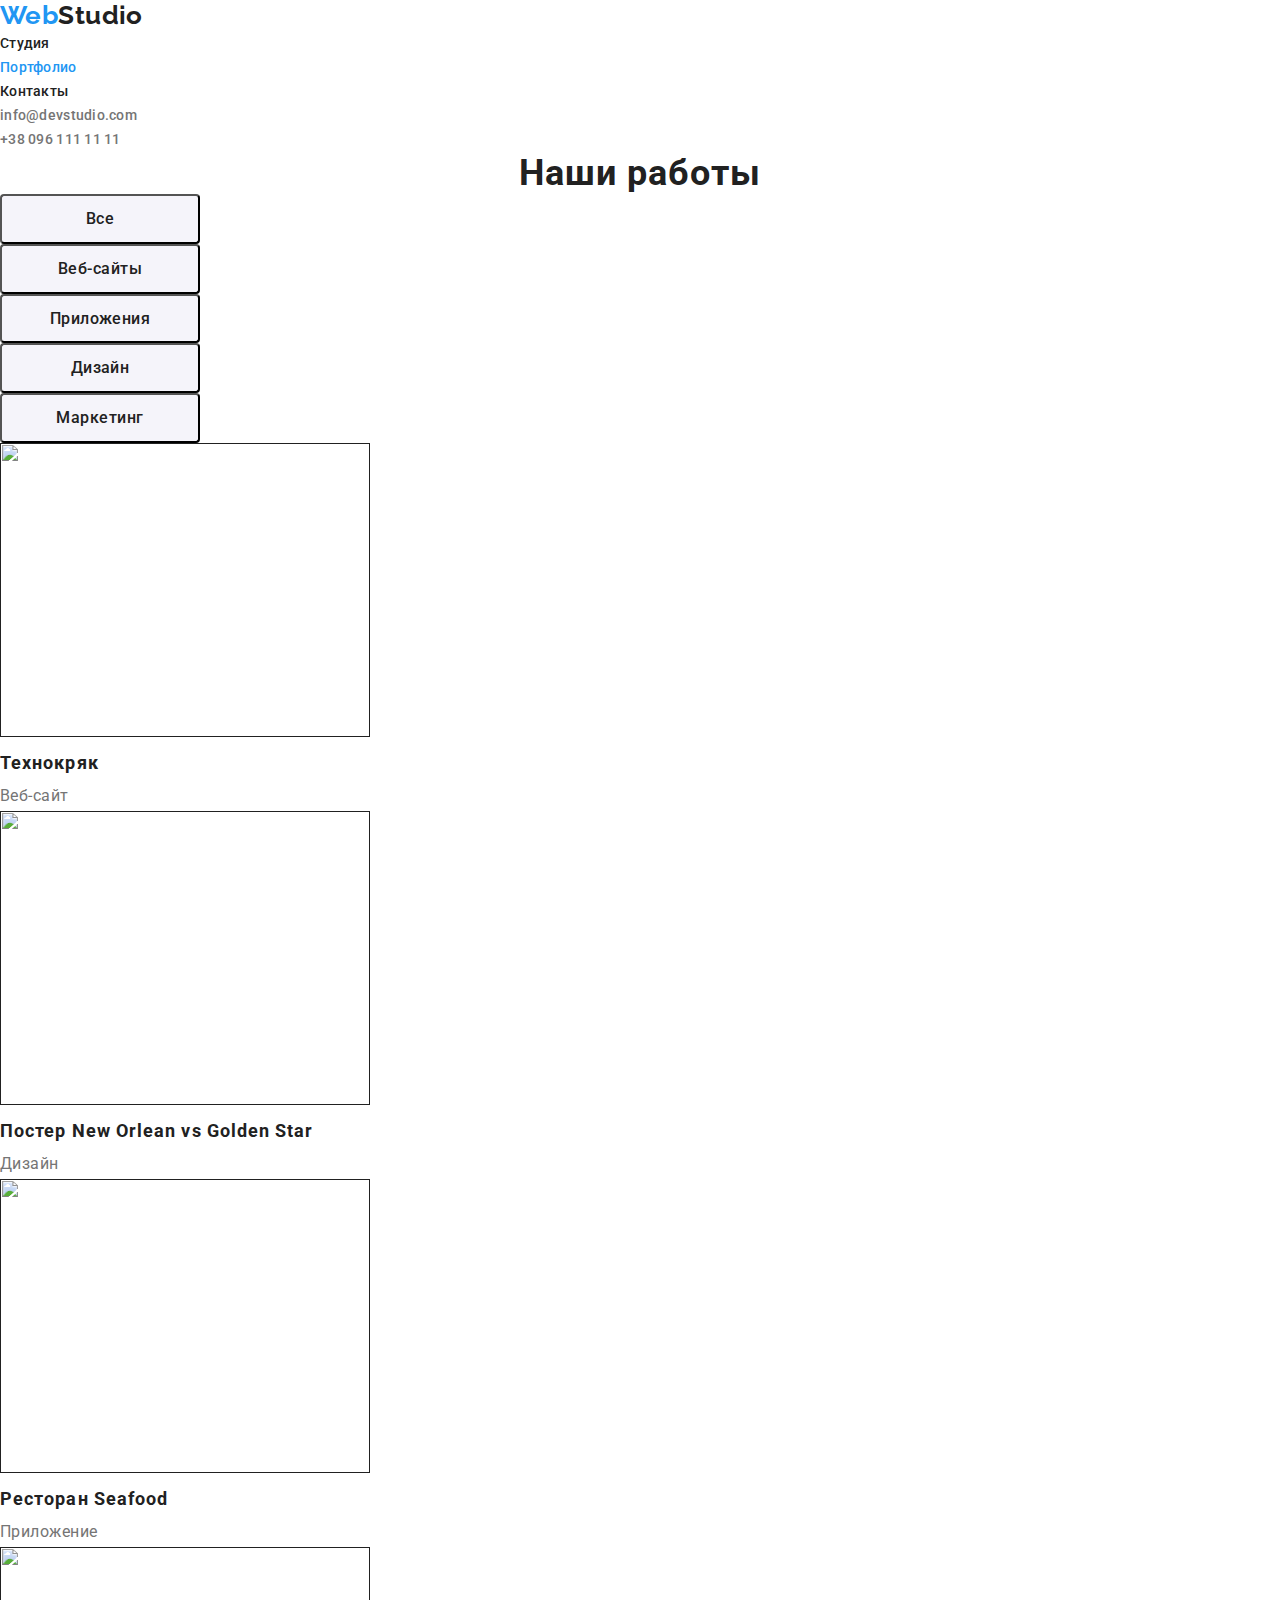
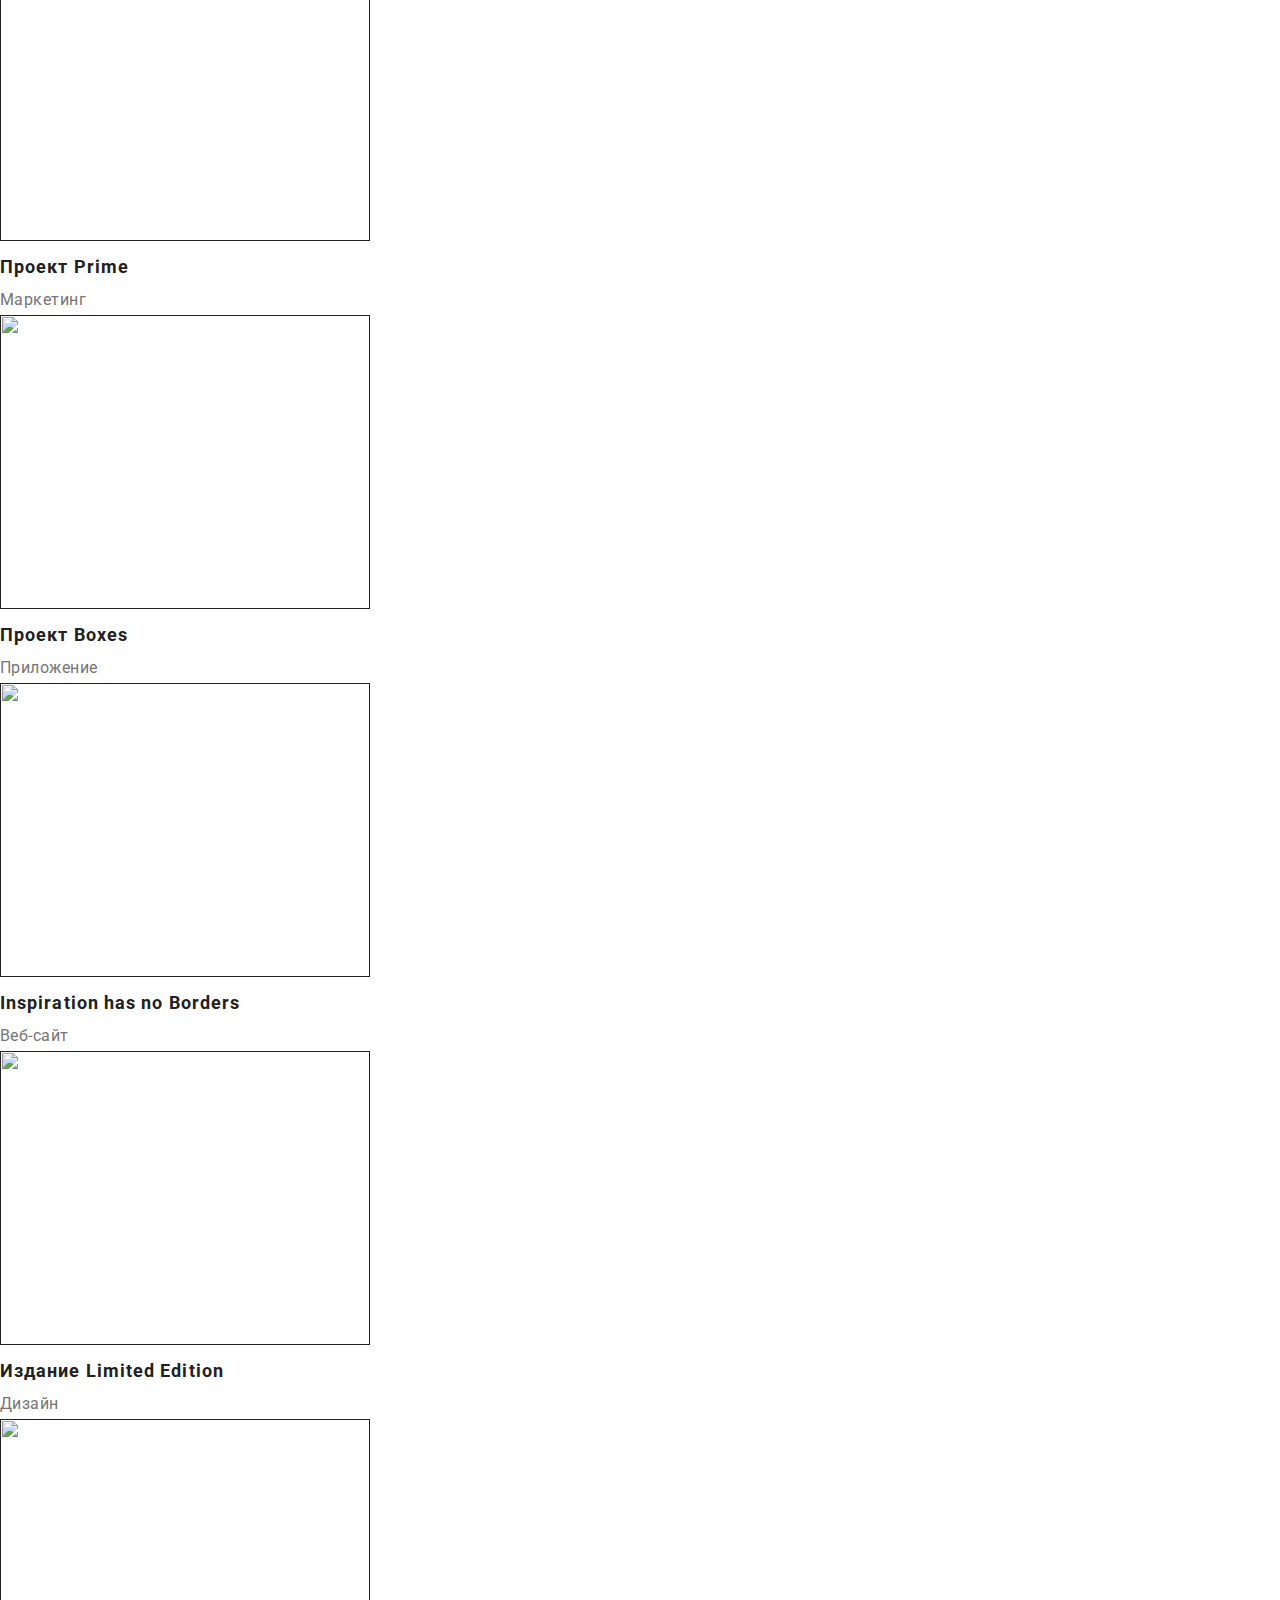
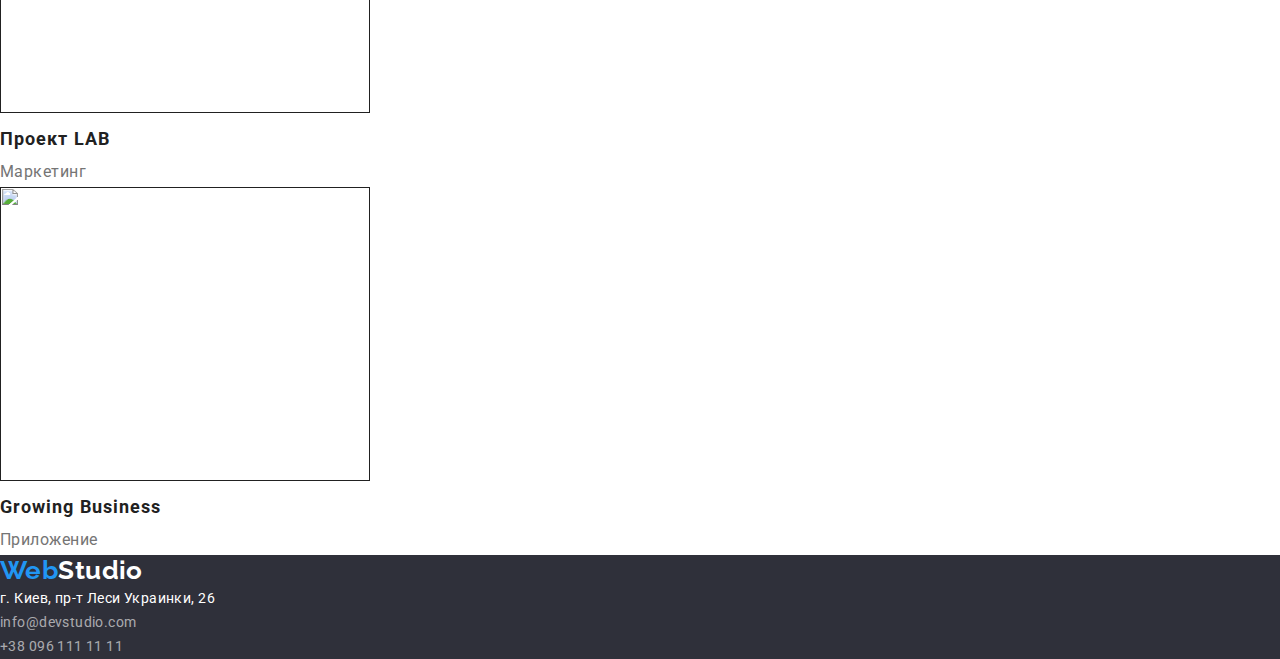
==== portfolio.html @ 026763fd "Work in prog" ====
<!DOCTYPE html>
<html lang="ru">
<head>
    <meta charset="UTF-8">
    <meta name="viewport" content="width=device-width, initial-scale=1.0">
    <title>Портфолио</title>
    <link rel="stylesheet" href="https://fonts.googleapis.com/css2?family=Raleway:wght@700&family=Roboto:wght@400;500;700;900&display=swap">
    <link rel="stylesheet" href="https://cdnjs.cloudflare.com/ajax/libs/modern-normalize/1.1.0/modern-normalize.min.css">
    <link rel="stylesheet" href="./css/styles.css">
</head>

<body>
    <!-- Шапка -->
    <header>
        <nav>
            <a href="./index.html" class="logo"><span class="logo-accent">Web</span>Studio</a>
            <ul class="site-nav list">
                <li><a class="link" href="./index.html">Студия</a></li>
                <li><a class="link current" href="">Портфолио</a></li>
                <li><a class="link" href="">Контакты</a></li>
            </ul>
        </nav>
         <ul class="auth-nav list">
             <li><a class="head-contact" href="mailto:info@devstudio.com">info@devstudio.com</a></li>
             <li><a class="head-contact" href="tel:+380961111111">+38 096 111 11 11</a></li>
         </ul>
    </header>

    <!-- Уникальный контент -->
    <main>
        <section class="section">
            <h1 class="section-title">Наши работы</h1>
        <!-- Фильтр для примера работ -->
            <ul class="filter list">
                <li><button class="button portfolio" type="button">Все</button></li>
                <li><button class="button portfolio" type="button">Веб-сайты</button></li>
                <li><button class="button portfolio" type="button">Приложения</button></li>
                <li><button class="button portfolio" type="button">Дизайн</button></li>
                <li><button class="button portfolio" type="button">Маркетинг</button></li>
            </ul>
        <!-- Фактические примеры работ -->
            <ul class="cards list">
                <li>
                    <a class="card-link" href=""><img src="./images/imgportfolio-1.jpg" alt="" width="370" height="294"/>
                    <h2 class="card-title">Технокряк</h2>
                    <p>Веб-сайт</p>
                    </a>
                </li>
                <li>
                    <a class="card-link" href=""><img src="./images/imgportfolio-2.jpg" alt="" width="370" height="294"/>
                    <h2 class="card-title">Постер New Orlean vs Golden Star</h2>
                    <p>Дизайн</p>
                    </a>
                </li>
                <li>
                    <a class="card-link" href=""><img src="./images/imgportfolio-3.jpg" alt="" width="370" height="294"/>
                    <h2 class="card-title">Ресторан Seafood</h2>
                    <p>Приложение</p>
                    </a>
                </li>
                <li>
                    <a class="card-link" href=""><img src="./images/imgportfolio-4.jpg" alt="" width="370" height="294"/>
                    <h2 class="card-title">Проект Prime</h2>
                    <p>Маркетинг</p>
                    </a>
                </li>
                <li>
                    <a class="card-link" href=""><img src="./images/imgportfolio-5.jpg" alt="" width="370" height="294"/>
                    <h2 class="card-title">Проект Boxes</h2>
                    <p>Приложение</p>
                    </a>
                </li>
                <li>
                    <a class="card-link" href=""><img src="./images/imgportfolio-6.jpg" alt="" width="370" height="294"/>
                    <h2 class="card-title">Inspiration has no Borders</h2>
                    <p>Веб-сайт</p>
                    </a>
                </li>
                <li>
                    <a class="card-link" href=""><img src="./images/imgportfolio-7.jpg" alt="" width="370" height="294"/>
                    <h2 class="card-title">Издание Limited Edition</h2>
                    <p>Дизайн</p>
                    </a>
                </li>
                <li>
                    <a class="card-link" href=""><img src="./images/imgportfolio-8.jpg" alt="" width="370" height="294"/>
                    <h2 class="card-title">Проект LAB</h2>
                    <p>Маркетинг</p>
                    </a>
                </li>
                <li>
                    <a class="card-link" href=""><img src="./images/imgportfolio-9.jpg" alt="" width="370" height="294"/>
                    <h2 class="card-title">Growing Business</h2>
                    <p>Приложение</p>
                    </a>
                </li>
            </ul>
        </section>
    </main>

    <!-- Футер -->
    <footer class="footer">
        <a href="./index.html" class="logo"><span class="logo-accent">Web</span>Studio</a>
        <address>
          <ul class="footer-contact list">
            <li><a class="footer-location" href="https://bit.ly/3pXMvUd" target="_blank" rel="noopener noreferrer">г. Киев, пр-т
                Леси Украинки, 26</a></li>
            <li><a class="footer-contact" href="mailto:info@devstudio.com">info@devstudio.com</a></li>
            <li><a class="footer-contact" href="tel:+380961111111">+38 096 111 11 11</a></li>
          </ul>
        </address>
    </footer>
</body>
</html>
---- css/styles.css ----
/* палитра макета
    - фон #FFFFFF
    - дополнительный фон #F5F4FA
    - фон футера #2F303A
    - цвет заголовков #212121
    - оснойвной цвет текста #757575
    - акцент #2196F3
*/

:root {
    --primary-bg-color: #FFFFFF;
    --secondary-bg-color: #F5F4FA;
    --footer-bg-color: #2F303A;
    --pr-text-color: #757575;
    --title-text-color:  #212121;
    --accent-color: #2196F3;
}

body {
    color: var(--pr-text-color);
    background-color: var(--primary-bg-color);

    font-family: 'Roboto', sans-serif;
    font-size: 14px;
    line-height: 1.71;
    letter-spacing: 0.03em;
}

/* Утилиты */
.list {
    list-style: none;
    padding: 0;
    margin: 0;
}

.container {
    width: 1200px;
    padding-left: 15px;
    padding-right: 15px;
    margin-left: auto;
    margin-right: auto;
    outline: 2px solid tomato;
}

h1,
h2,
h3,
h4,
h5,
h6,
p {
    margin-top: 0;
    margin-bottom: 0;
}

/* Лого */
.logo {
    color: var(--title-text-color);
    
    font-family: 'Raleway', sans-serif;
    font-weight: 700;
    font-size: 26px;
    line-height: 1.19;
    text-decoration: none;
}

.logo-accent {
    color: var(--accent-color);
}

/* Навигация */
.site-nav .link {
    color: var(--title-text-color);

    font-weight: 500;
    font-size: 14px;
    line-height: 1.14;
    letter-spacing: 0.02em;
    text-decoration: none;
}

.site-nav .link:hover,
.site-nav .link:focus {
    color: var(--accent-color);
}

.site-nav .link.current {
  color: var(--accent-color);
}

/* Контакты шапка */
.auth-nav .head-contact {
    color:  var(--pr-text-color);
    
    font-weight: 500;
    font-size: 14px;
    line-height: 1.14;
    letter-spacing: 0.02em;
    text-decoration: none;
}

.auth-nav .head-contact:hover,
.auth-nav .head-contact:focus {
    color: var(--accent-color);
}


/* Герой */
.hero { 
    text-align: center;

    background-color: var(--footer-bg-color);
}

.hero-title {
    margin-bottom: 30px;

    color: var(--primary-bg-color);
    
    font-weight: 900;
    font-size: 44px;
    line-height: 1.36;
    letter-spacing: 0.06em;
    text-transform: uppercase;
}

/* Button */
.button {
    display: inline-block;
    border-radius: 4px;
    padding: 10px 32px;
    min-width: 200px;

    color: var(--primary-bg-color);
    background-color: var(--accent-color);

    font-weight: 700;
    font-size: 16px;
    line-height: 1.88;
    letter-spacing: 0.06em; 
    
    cursor: pointer;
}

/* Секции */
.section-title {
    color: var(--title-text-color);
    
    font-weight: 700;
    font-size: 36px;
    line-height: 1.17;
    text-align: center;
    letter-spacing: 0.03em;
}

.section.feauters,
.section.presentation {
    margin-top: 94px;
    margin-bottom: 94px;
}

/* Feauters */
.features-list .title {
    margin-bottom: 10px;   

    color: var(--title-text-color);
    
    font-weight: 700;
    font-size: 14px;
    line-height: 1.14;
    text-transform: uppercase;
    text-decoration: none;
}

/* Team */
.section.team {
    padding-top: 94px;
    padding-bottom: 94px;
    
    background-color: var(--secondary-bg-color);
}

.team-list .title,
.team-list .position {
    color: var(--title-text-color);

    font-weight: 500;
    font-size: 16px;
    line-height: 1.19;
}

.team-list .position {
    color: var(--pr-text-color);
}

/* Футер */
.footer,
.footer .logo {
    background-color: var(--footer-bg-color);
    color: var(--primary-bg-color);
}

.footer-location,
.footer-contact {
    color: rgba(255, 255, 255, 0.6);
    font-style: normal;
    font-size: 14px;
    line-height: 1.71;
    letter-spacing: 0.03em;
    text-decoration: none;
}

.footer-location {
    color: var(--primary-bg-color);
}

.footer-location:hover,
.footer-location:focus {
    color: var(--accent-color);
}

.footer-contact:hover,
.footer-contact:focus {
    color: var(--accent-color);
}

/* Портфолио фильтр */
.button.portfolio {
    color: var(--title-text-color);
    background-color: var(--secondary-bg-color);

    font-weight: 500;
    font-size: 16px;
    line-height: 1.62;
    letter-spacing: 0.03em; 
    
    cursor: pointer;
}

.button.portfolio:hover,
.button.portfolio:focus {
    color: var(--primary-bg-color);
    background-color: var(--accent-color);
}

/* Портфолио карточки */
.cards .card-link {
    color: var(--title-text-color);
    
    text-decoration: none;
}

.cards .card-title {
    font-weight: 700;
    font-size: 18px;
    line-height: 2;
    letter-spacing: 0.06em;
}

.cards p {
    color: var(--pr-text-color);
    
    font-size: 16px;
    line-height: 1.88;
    letter-spacing: 0.03em;
}
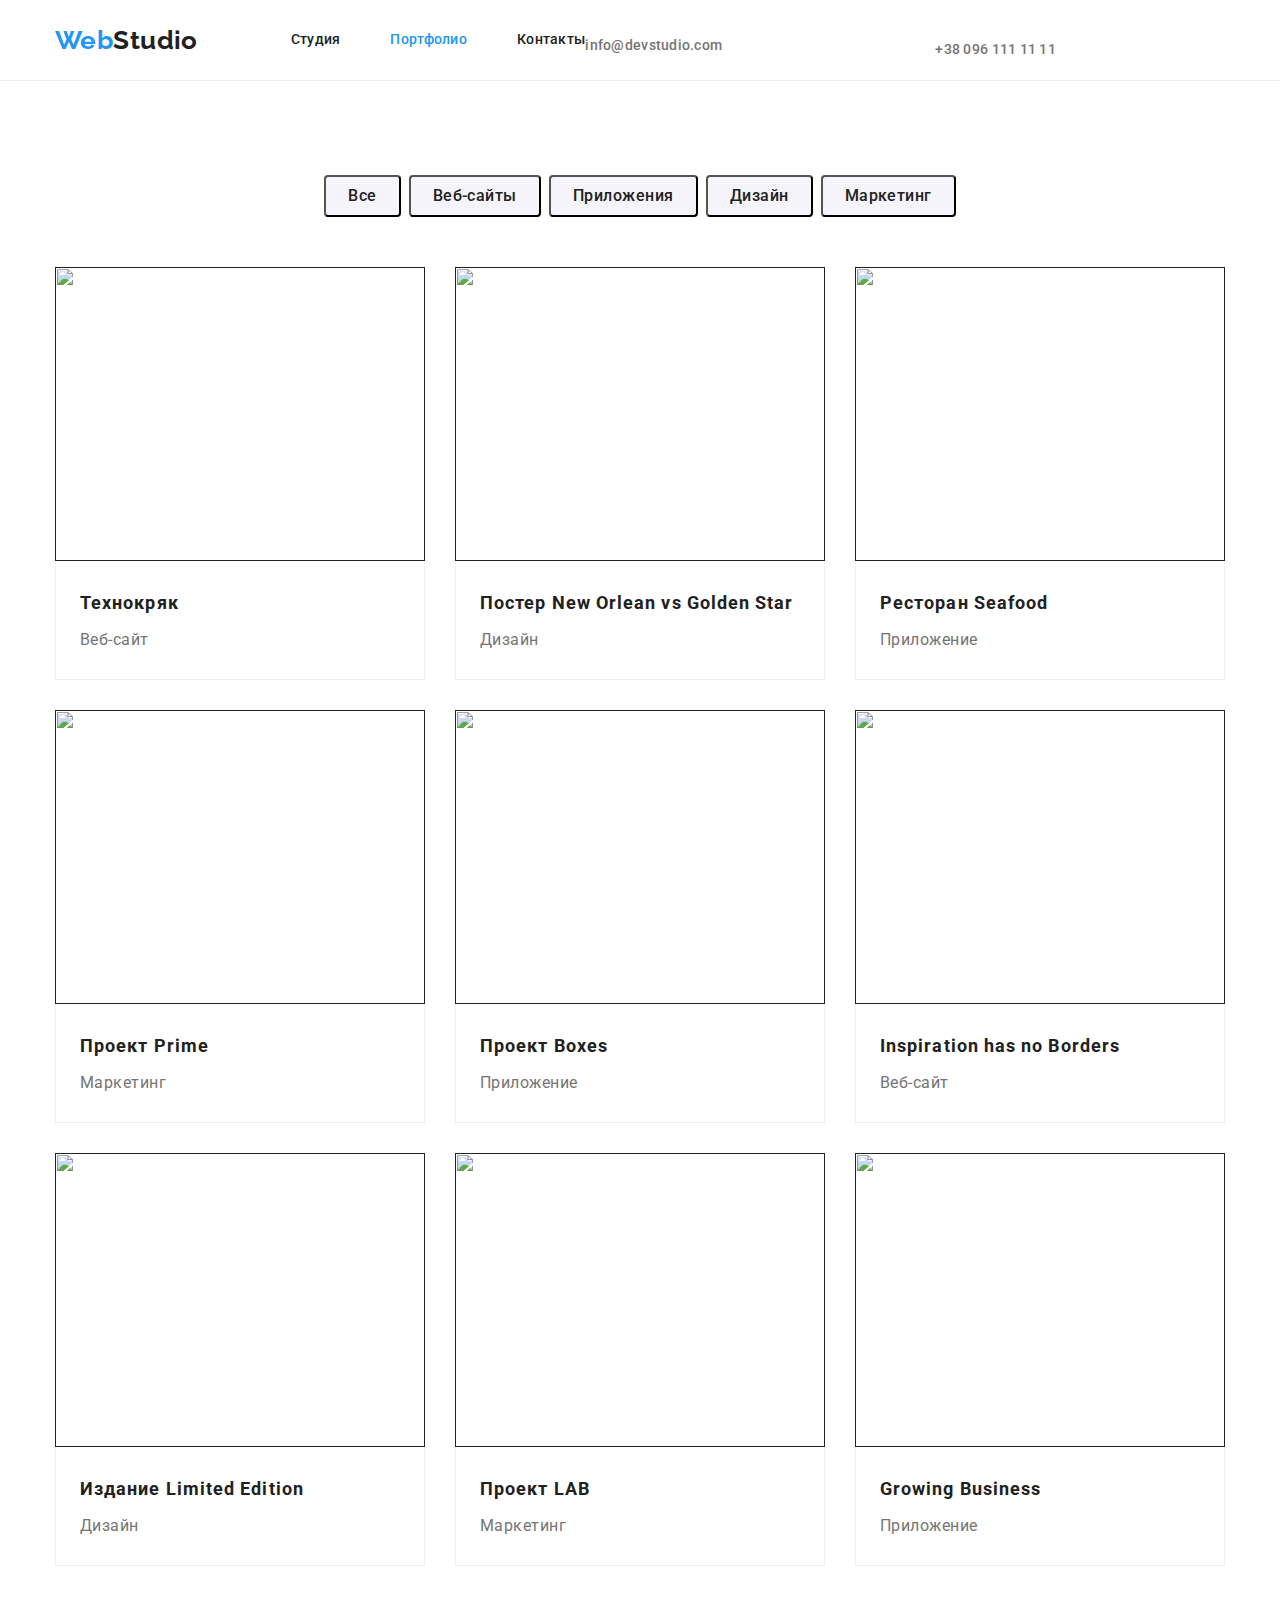
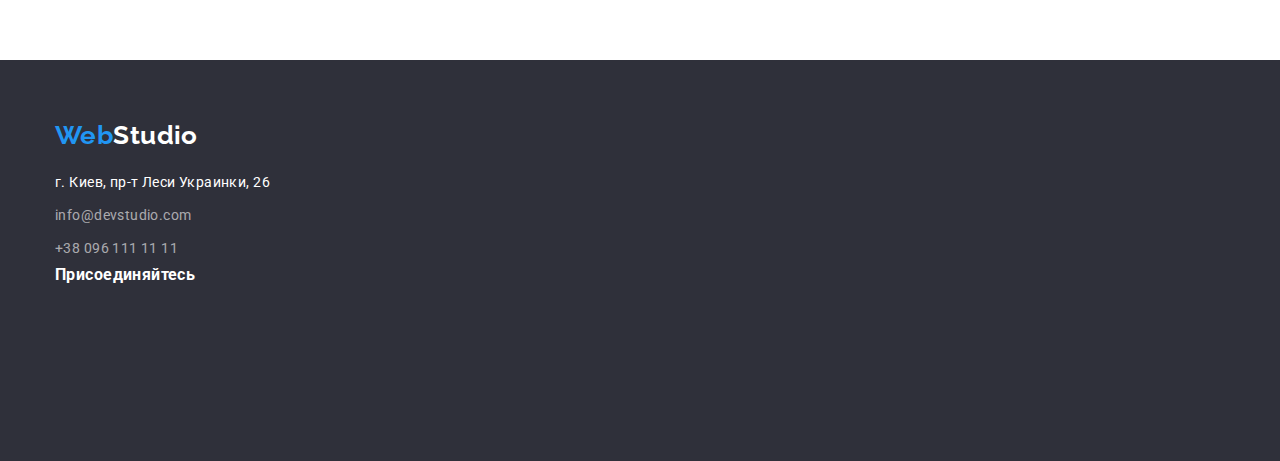
==== commit fcca8090: "Update portfolio.html" ====
--- a/portfolio.html
+++ b/portfolio.html
@@ -1,114 +1,216 @@
 <!DOCTYPE html>
 <html lang="ru">
-<head>
-    <meta charset="UTF-8">
-    <meta name="viewport" content="width=device-width, initial-scale=1.0">
+  <head>
+    <meta charset="UTF-8" />
+    <meta name="viewport" content="width=device-width, initial-scale=1.0" />
     <title>Портфолио</title>
-    <link rel="stylesheet" href="https://fonts.googleapis.com/css2?family=Raleway:wght@700&family=Roboto:wght@400;500;700;900&display=swap">
-    <link rel="stylesheet" href="https://cdnjs.cloudflare.com/ajax/libs/modern-normalize/1.1.0/modern-normalize.min.css">
-    <link rel="stylesheet" href="./css/styles.css">
-</head>
-
-<body>
+    <link rel="preconnect" href="https://fonts.googleapis.com" />
+    <link rel="preconnect" href="https://fonts.gstatic.com" crossorigin />
+    <link
+      rel="stylesheet"
+      href="https://fonts.googleapis.com/css2?family=Raleway:wght@700&family=Roboto:wght@400;500;700;900&display=swap"
+    />
+    <link
+      rel="stylesheet"
+      href="https://cdnjs.cloudflare.com/ajax/libs/modern-normalize/1.1.0/modern-normalize.min.css"
+    />
+    <link rel="stylesheet" href="./css/styles.css" />
+  </head>
+
+  <body>
     <!-- Шапка -->
-    <header>
-        <nav>
-            <a href="./index.html" class="logo"><span class="logo-accent">Web</span>Studio</a>
-            <ul class="site-nav list">
-                <li><a class="link" href="./index.html">Студия</a></li>
-                <li><a class="link current" href="">Портфолио</a></li>
-                <li><a class="link" href="">Контакты</a></li>
-            </ul>
+    <header class="head-border">
+      <div class="container navigation">
+        <nav class="main-nav">
+          <a class="logo" href="./index.html"><span class="logo-accent">Web</span>Studio</a>
+          <ul class="site-nav list">
+            <li class="item"><a class="link" href="./index.html">Студия</a></li>
+            <li class="item"><a class="link current" href="./portfolio.html">Портфолио</a></li>
+            <li class="item"><a class="link" href="">Контакты</a></li>
+          </ul>
         </nav>
-         <ul class="auth-nav list">
-             <li><a class="head-contact" href="mailto:info@devstudio.com">info@devstudio.com</a></li>
-             <li><a class="head-contact" href="tel:+380961111111">+38 096 111 11 11</a></li>
-         </ul>
+        <ul class="cont-nav list">
+          <li class="item">
+            <a class="head-contact" href="mailto:info@devstudio.com">
+              <svg class="mail-icon" with="16px" height="12px">
+                <use href="./images/sprite.svg#envelope"></use>
+              </svg>
+              info@devstudio.com</a
+            >
+          </li>
+          <li class="item">
+            <a class="head-contact" href="tel:+380961111111">
+              <svg class="phone-icon" with="10px" height="16px">
+                <use href="./images/sprite.svg#smartphone"></use>
+              </svg>
+              +38 096 111 11 11
+            </a>
+          </li>
+        </ul>
+      </div>
     </header>
 
     <!-- Уникальный контент -->
     <main>
-        <section class="section">
-            <h1 class="section-title">Наши работы</h1>
-        <!-- Фильтр для примера работ -->
-            <ul class="filter list">
-                <li><button class="button portfolio" type="button">Все</button></li>
-                <li><button class="button portfolio" type="button">Веб-сайты</button></li>
-                <li><button class="button portfolio" type="button">Приложения</button></li>
-                <li><button class="button portfolio" type="button">Дизайн</button></li>
-                <li><button class="button portfolio" type="button">Маркетинг</button></li>
-            </ul>
-        <!-- Фактические примеры работ -->
-            <ul class="cards list">
-                <li>
-                    <a class="card-link" href=""><img src="./images/imgportfolio-1.jpg" alt="" width="370" height="294"/>
-                    <h2 class="card-title">Технокряк</h2>
-                    <p>Веб-сайт</p>
-                    </a>
-                </li>
-                <li>
-                    <a class="card-link" href=""><img src="./images/imgportfolio-2.jpg" alt="" width="370" height="294"/>
-                    <h2 class="card-title">Постер New Orlean vs Golden Star</h2>
-                    <p>Дизайн</p>
-                    </a>
-                </li>
-                <li>
-                    <a class="card-link" href=""><img src="./images/imgportfolio-3.jpg" alt="" width="370" height="294"/>
-                    <h2 class="card-title">Ресторан Seafood</h2>
-                    <p>Приложение</p>
-                    </a>
-                </li>
-                <li>
-                    <a class="card-link" href=""><img src="./images/imgportfolio-4.jpg" alt="" width="370" height="294"/>
-                    <h2 class="card-title">Проект Prime</h2>
-                    <p>Маркетинг</p>
-                    </a>
-                </li>
-                <li>
-                    <a class="card-link" href=""><img src="./images/imgportfolio-5.jpg" alt="" width="370" height="294"/>
-                    <h2 class="card-title">Проект Boxes</h2>
-                    <p>Приложение</p>
-                    </a>
-                </li>
-                <li>
-                    <a class="card-link" href=""><img src="./images/imgportfolio-6.jpg" alt="" width="370" height="294"/>
-                    <h2 class="card-title">Inspiration has no Borders</h2>
-                    <p>Веб-сайт</p>
-                    </a>
-                </li>
-                <li>
-                    <a class="card-link" href=""><img src="./images/imgportfolio-7.jpg" alt="" width="370" height="294"/>
-                    <h2 class="card-title">Издание Limited Edition</h2>
-                    <p>Дизайн</p>
-                    </a>
-                </li>
-                <li>
-                    <a class="card-link" href=""><img src="./images/imgportfolio-8.jpg" alt="" width="370" height="294"/>
-                    <h2 class="card-title">Проект LAB</h2>
-                    <p>Маркетинг</p>
-                    </a>
-                </li>
-                <li>
-                    <a class="card-link" href=""><img src="./images/imgportfolio-9.jpg" alt="" width="370" height="294"/>
-                    <h2 class="card-title">Growing Business</h2>
-                    <p>Приложение</p>
-                    </a>
-                </li>
-            </ul>
-        </section>
+      <section class="section">
+        <div class="container">
+          <h1 class="section-title visually-hidden">Наши работы</h1>
+          <!-- Фильтр для примера работ -->
+          <ul class="filter list">
+            <li class="item"><button class="button portfolio" type="button">Все</button></li>
+            <li class="item"><button class="button portfolio" type="button">Веб-сайты</button></li>
+            <li class="item"><button class="button portfolio" type="button">Приложения</button></li>
+            <li class="item"><button class="button portfolio" type="button">Дизайн</button></li>
+            <li class="item"><button class="button portfolio" type="button">Маркетинг</button></li>
+          </ul>
+          <!-- Фактические примеры работ -->
+          <ul class="cards list">
+            <li class="item">
+              <a class="card-link" href=""
+                ><img src="./images/imgportfolio-1.jpg" alt="" width="370" height="294" />
+                <div class="card-specification">
+                  <h2 class="card-object">Технокряк</h2>
+                  <p class="card-description">Веб-сайт</p>
+                </div>
+              </a>
+            </li>
+            <li class="item">
+              <a class="card-link" href=""
+                ><img src="./images/imgportfolio-2.jpg" alt="" width="370" height="294" />
+                <div class="card-specification">
+                  <h2 class="card-object">Постер New Orlean vs Golden Star</h2>
+                  <p class="card-description">Дизайн</p>
+                </div>
+              </a>
+            </li>
+            <li class="item">
+              <a class="card-link" href=""
+                ><img src="./images/imgportfolio-3.jpg" alt="" width="370" height="294" />
+                <div class="card-specification">
+                  <h2 class="card-object">Ресторан Seafood</h2>
+                  <p class="card-description">Приложение</p>
+                </div>
+              </a>
+            </li>
+            <li class="item">
+              <a class="card-link" href=""
+                ><img src="./images/imgportfolio-4.jpg" alt="" width="370" height="294" />
+                <div class="card-specification">
+                  <h2 class="card-object">Проект Prime</h2>
+                  <p class="card-description">Маркетинг</p>
+                </div>
+              </a>
+            </li>
+            <li class="item">
+              <a class="card-link" href=""
+                ><img src="./images/imgportfolio-5.jpg" alt="" width="370" height="294" />
+                <div class="card-specification">
+                  <h2 class="card-object">Проект Boxes</h2>
+                  <p class="card-description">Приложение</p>
+                </div>
+              </a>
+            </li>
+            <li class="item">
+              <a class="card-link" href=""
+                ><img src="./images/imgportfolio-6.jpg" alt="" width="370" height="294" />
+                <div class="card-specification">
+                  <h2 class="card-object">Inspiration has no Borders</h2>
+                  <p class="card-description">Веб-сайт</p>
+                </div>
+              </a>
+            </li>
+            <li class="item">
+              <a class="card-link" href=""
+                ><img src="./images/imgportfolio-7.jpg" alt="" width="370" height="294" />
+                <div class="card-specification">
+                  <h2 class="card-object">Издание Limited Edition</h2>
+                  <p class="card-description">Дизайн</p>
+                </div>
+              </a>
+            </li>
+            <li class="item">
+              <a class="card-link" href=""
+                ><img src="./images/imgportfolio-8.jpg" alt="" width="370" height="294" />
+                <div class="card-specification">
+                  <h2 class="card-object">Проект LAB</h2>
+                  <p class="card-description">Маркетинг</p>
+                </div>
+              </a>
+            </li>
+            <li class="item">
+              <a class="card-link" href=""
+                ><img src="./images/imgportfolio-9.jpg" alt="" width="370" height="294" />
+                <div class="card-specification">
+                  <h2 class="card-object">Growing Business</h2>
+                  <p class="card-description">Приложение</p>
+                </div>
+              </a>
+            </li>
+          </ul>
+        </div>
+      </section>
     </main>
 
     <!-- Футер -->
     <footer class="footer">
-        <a href="./index.html" class="logo"><span class="logo-accent">Web</span>Studio</a>
-        <address>
-          <ul class="footer-contact list">
-            <li><a class="footer-location" href="https://bit.ly/3pXMvUd" target="_blank" rel="noopener noreferrer">г. Киев, пр-т
-                Леси Украинки, 26</a></li>
-            <li><a class="footer-contact" href="mailto:info@devstudio.com">info@devstudio.com</a></li>
-            <li><a class="footer-contact" href="tel:+380961111111">+38 096 111 11 11</a></li>
-          </ul>
-        </address>
+      <div class="container">
+        <div class="footer-items">
+          <a class="logo" href="./index.html"><span class="logo-accent">Web</span>Studio</a>
+          <address class="contact-list">
+            <ul class="footer-contact list">
+              <li class="item">
+                <a
+                  class="footer-location"
+                  href="https://bit.ly/3pXMvUd"
+                  target="_blank"
+                  rel="noopener noreferrer"
+                  >г. Киев, пр-т Леси Украинки, 26</a
+                >
+              </li>
+              <li class="item">
+                <a class="footer-contact" href="mailto:info@devstudio.com">info@devstudio.com</a>
+              </li>
+              <li class="item">
+                <a class="footer-contact" href="tel:+380961111111">+38 096 111 11 11</a>
+              </li>
+            </ul>
+          </address>
+        </div>
+
+        <div class="join">
+          <h3 class="join-title">Присоединяйтесь</h3>
+          <ul class="join-list list">
+            <li class="join-item">
+              <a class="join-link" href="">
+                <svg class="join-icon" width="20px" height="20px">
+                  <use href="./images/sprite.svg#instagram"></use>
+                </svg>
+              </a>
+            </li>
+            <li class="join-item">
+              <a class="join-link" href="">
+                <svg class="join-icon" width="20px" height="20px">
+                  <use href="./images/sprite.svg#twitter"></use>
+                </svg>
+              </a>
+            </li>
+            <li class="join-item">
+              <a class="join-link" href="">
+                <svg class="join-icon" width="20px" height="20px">
+                  <use href="./images/sprite.svg#facebook"></use>
+                </svg>
+              </a>
+            </li>
+            <li class="join-item">
+              <a class="join-link" href="">
+                <svg class="join-icon" width="20px" height="20px">
+                  <use href="./images/sprite.svg#linkedin"></use>
+                </svg>
+              </a>
+            </li>
+          </ul>
+        </div>
+      </div>
     </footer>
-</body>
-</html>+  </body>
+</html>
--- a/css/styles.css
+++ b/css/styles.css
@@ -8,38 +8,38 @@
 */
 
 :root {
-    --primary-bg-color: #FFFFFF;
-    --secondary-bg-color: #F5F4FA;
-    --footer-bg-color: #2F303A;
-    --pr-text-color: #757575;
-    --title-text-color:  #212121;
-    --accent-color: #2196F3;
+  --primary-bg-color: #ffffff;
+  --secondary-bg-color: #f5f4fa;
+  --footer-bg-color: #2f303a;
+  --pr-text-color: #757575;
+  --title-text-color: #212121;
+  --accent-color: #2196f3;
 }
 
 body {
-    color: var(--pr-text-color);
-    background-color: var(--primary-bg-color);
-
-    font-family: 'Roboto', sans-serif;
-    font-size: 14px;
-    line-height: 1.71;
-    letter-spacing: 0.03em;
-}
-
-/* Утилиты */
+  color: var(--pr-text-color);
+  background-color: var(--primary-bg-color);
+
+  font-family: 'Roboto', sans-serif;
+  font-size: 14px;
+  line-height: 1.71;
+  letter-spacing: 0.03em;
+}
+
+/* UTILS */
 .list {
-    list-style: none;
-    padding: 0;
-    margin: 0;
+  list-style-type: none;
+  padding: 0;
+  margin: 0;
 }
 
 .container {
-    width: 1200px;
-    padding-left: 15px;
-    padding-right: 15px;
-    margin-left: auto;
-    margin-right: auto;
-    outline: 2px solid tomato;
+  width: 1200px;
+  padding-left: 15px;
+  padding-right: 15px;
+  margin-left: auto;
+  margin-right: auto;
+  /* outline: 2px solid tomato; */
 }
 
 h1,
@@ -49,39 +49,80 @@
 h5,
 h6,
 p {
-    margin-top: 0;
-    margin-bottom: 0;
+  margin-top: 0;
+  margin-bottom: 0;
+}
+
+img {
+  display: block;
+}
+
+.visually-hidden {
+  position: absolute;
+  width: 1px;
+  height: 1px;
+  margin: -1px;
+  border: 0;
+  padding: 0;
+
+  white-space: nowrap;
+  clip-path: inset(100%);
+  clip: rect(0 0 0 0);
+  overflow: hidden;
+}
+
+/* Шапка */
+.head-border {
+  border-bottom: 1px solid #ececec;
 }
 
 /* Лого */
 .logo {
-    color: var(--title-text-color);
-    
-    font-family: 'Raleway', sans-serif;
-    font-weight: 700;
-    font-size: 26px;
-    line-height: 1.19;
-    text-decoration: none;
+  color: var(--title-text-color);
+  font-family: 'Raleway', sans-serif;
+  font-weight: 700;
+  font-size: 26px;
+  line-height: 1.19;
+  text-decoration: none;
 }
 
 .logo-accent {
-    color: var(--accent-color);
+  color: var(--accent-color);
+}
+
+/* Навигация и контакты шапка */
+.navigation,
+.main-nav {
+  display: flex;
+  align-items: center;
 }
 
 /* Навигация */
+.site-nav {
+  display: flex;
+  margin-left: 93px;
+}
+
+.site-nav .item:not(:last-child) {
+  margin-right: 50px;
+}
+
 .site-nav .link {
-    color: var(--title-text-color);
-
-    font-weight: 500;
-    font-size: 14px;
-    line-height: 1.14;
-    letter-spacing: 0.02em;
-    text-decoration: none;
+  display: block;
+  padding-top: 32px;
+  padding-bottom: 32px;
+
+  color: var(--title-text-color);
+  font-weight: 500;
+  font-size: 14px;
+  line-height: 1.14;
+  letter-spacing: 0.02em;
+  text-decoration: none;
 }
 
 .site-nav .link:hover,
 .site-nav .link:focus {
-    color: var(--accent-color);
+  color: var(--accent-color);
 }
 
 .site-nav .link.current {
@@ -89,178 +130,319 @@
 }
 
 /* Контакты шапка */
-.auth-nav .head-contact {
-    color:  var(--pr-text-color);
-    
-    font-weight: 500;
-    font-size: 14px;
-    line-height: 1.14;
-    letter-spacing: 0.02em;
-    text-decoration: none;
-}
-
-.auth-nav .head-contact:hover,
-.auth-nav .head-contact:focus {
-    color: var(--accent-color);
-}
-
-
-/* Герой */
-.hero { 
-    text-align: center;
-
-    background-color: var(--footer-bg-color);
+.cont-nav {
+  display: flex;
+  margin-left: auto;
+}
+
+.cont-nav .item:not(:last-child) {
+  margin-right: 50px;
+}
+
+.cont-nav .head-contact {
+  display: block;
+
+  color: var(--pr-text-color);
+  font-weight: 500;
+  font-size: 14px;
+  line-height: 1.14;
+  letter-spacing: 0.02em;
+  text-decoration: none;
+}
+
+.cont-nav .head-contact:hover,
+.cont-nav .head-contact:focus {
+  color: var(--accent-color);
+}
+
+/* ГЕРОЙ */
+.hero {
+  background-color: var(--footer-bg-color);
+
+  padding: 200px 0;
+  text-align: center;
 }
 
 .hero-title {
-    margin-bottom: 30px;
-
-    color: var(--primary-bg-color);
-    
-    font-weight: 900;
-    font-size: 44px;
-    line-height: 1.36;
-    letter-spacing: 0.06em;
-    text-transform: uppercase;
-}
-
-/* Button */
+  margin-bottom: 30px;
+
+  color: var(--primary-bg-color);
+  font-weight: 900;
+  font-size: 44px;
+  line-height: 1.36;
+  letter-spacing: 0.06em;
+  text-transform: uppercase;
+}
+
+/* КНОПКИ */
 .button {
-    display: inline-block;
-    border-radius: 4px;
-    padding: 10px 32px;
-    min-width: 200px;
-
-    color: var(--primary-bg-color);
-    background-color: var(--accent-color);
-
-    font-weight: 700;
-    font-size: 16px;
-    line-height: 1.88;
-    letter-spacing: 0.06em; 
-    
-    cursor: pointer;
-}
-
-/* Секции */
+  display: inline-block;
+  border-radius: 4px;
+
+  color: var(--primary-bg-color);
+  background-color: var(--accent-color);
+  font-weight: 700;
+  font-size: 16px;
+  line-height: 1.88;
+  letter-spacing: 0.06em;
+
+  cursor: pointer;
+}
+
+.button.hero {
+  padding: 10px 32px;
+  min-width: 200px;
+}
+
+/* СЕКЦИИ */
+.section {
+  padding-top: 94px;
+  padding-bottom: 94px;
+}
+
 .section-title {
-    color: var(--title-text-color);
-    
-    font-weight: 700;
-    font-size: 36px;
-    line-height: 1.17;
-    text-align: center;
-    letter-spacing: 0.03em;
-}
-
-.section.feauters,
+  color: var(--title-text-color);
+
+  font-weight: 700;
+  font-size: 36px;
+  line-height: 1.17;
+  text-align: center;
+  letter-spacing: 0.03em;
+}
+
+/* Features */
+.features-list {
+  display: flex;
+}
+
+.features-list .item {
+  width: calc((100% - 90px) / 4);
+  margin-right: 30px;
+}
+
+.features-list .item:last-child {
+  margin-right: 0;
+}
+
+.features-list .title {
+  margin-bottom: 10px;
+
+  color: var(--title-text-color);
+  font-weight: 700;
+  font-size: 14px;
+  line-height: 1.14;
+  text-transform: uppercase;
+  text-decoration: none;
+}
+
+/* Presentation */
 .section.presentation {
-    margin-top: 94px;
-    margin-bottom: 94px;
-}
-
-/* Feauters */
-.features-list .title {
-    margin-bottom: 10px;   
-
-    color: var(--title-text-color);
-    
-    font-weight: 700;
-    font-size: 14px;
-    line-height: 1.14;
-    text-transform: uppercase;
-    text-decoration: none;
+  padding-top: 0;
+}
+
+.section-title.work {
+  margin-bottom: 50px;
+}
+
+.work-list {
+  display: flex;
+}
+
+.work-list .item {
+  width: 370px;
+  margin-right: 30px;
+}
+
+.work-list .item:nth-child(3n) {
+  margin-right: 0px;
 }
 
 /* Team */
 .section.team {
-    padding-top: 94px;
-    padding-bottom: 94px;
-    
-    background-color: var(--secondary-bg-color);
+  background-color: var(--secondary-bg-color);
+}
+
+.section-title.team {
+  margin-bottom: 50px;
+}
+
+.team-list {
+  display: flex;
+}
+
+.team-list .item {
+  width: calc((100% - 90px) / 4);
+  margin-right: 30px;
+
+  /* background-color: #FFFFFF;
+    border-radius: 0 0 4px 4px; */
+}
+
+.team-list .item:last-child {
+  margin-right: 0;
 }
 
 .team-list .title,
 .team-list .position {
-    color: var(--title-text-color);
-
-    font-weight: 500;
-    font-size: 16px;
-    line-height: 1.19;
+  color: var(--title-text-color);
+  font-weight: 500;
+  font-size: 16px;
+  line-height: 1.19;
+  text-align: center;
+}
+
+.team-list .team-description {
+  padding-top: 30px;
+  padding-bottom: 30px;
+  border-bottom-right-radius: 4px;
+  border-bottom-left-radius: 4px;
+
+  background-color: var(--primary-bg-color);
+}
+
+.team-list .title {
+  margin-bottom: 10px;
 }
 
 .team-list .position {
-    color: var(--pr-text-color);
+  font-weight: 400;
+  color: var(--pr-text-color);
 }
 
 /* Футер */
+.footer {
+  padding-top: 60px;
+  padding-bottom: 60px;
+}
+
 .footer,
 .footer .logo {
-    background-color: var(--footer-bg-color);
-    color: var(--primary-bg-color);
+  color: var(--primary-bg-color);
+  background-color: var(--footer-bg-color);
+}
+
+.footer-items {
+  display: flex;
+  flex-direction: column;
+}
+
+.footer-items .logo {
+  margin-bottom: 20px;
+}
+
+.footer-contact .item {
+  margin-bottom: 9px;
+}
+
+.footer-contact .item:last-child {
+  margin-bottom: 0px;
 }
 
 .footer-location,
 .footer-contact {
-    color: rgba(255, 255, 255, 0.6);
-    font-style: normal;
-    font-size: 14px;
-    line-height: 1.71;
-    letter-spacing: 0.03em;
-    text-decoration: none;
+  color: rgba(255, 255, 255, 0.6);
+  font-style: normal;
+  font-size: 14px;
+  line-height: 1.71;
+  letter-spacing: 0.03em;
+  text-decoration: none;
 }
 
 .footer-location {
-    color: var(--primary-bg-color);
+  color: var(--primary-bg-color);
 }
 
 .footer-location:hover,
 .footer-location:focus {
-    color: var(--accent-color);
+  color: var(--accent-color);
 }
 
 .footer-contact:hover,
 .footer-contact:focus {
-    color: var(--accent-color);
+  color: var(--accent-color);
 }
 
 /* Портфолио фильтр */
+.filter {
+  display: flex;
+  justify-content: center;
+}
+
 .button.portfolio {
-    color: var(--title-text-color);
-    background-color: var(--secondary-bg-color);
-
-    font-weight: 500;
-    font-size: 16px;
-    line-height: 1.62;
-    letter-spacing: 0.03em; 
-    
-    cursor: pointer;
+  display: inline-block;
+  padding: 6px 22px;
+
+  color: var(--title-text-color);
+  background-color: var(--secondary-bg-color);
+
+  font-weight: 500;
+  font-size: 16px;
+  line-height: 1.62;
+  letter-spacing: 0.03em;
+
+  cursor: pointer;
+}
+
+.filter .item {
+  margin-right: 8px;
+  margin-bottom: 50px;
+}
+
+.filter .item:last-child {
+  margin-right: 0;
 }
 
 .button.portfolio:hover,
 .button.portfolio:focus {
-    color: var(--primary-bg-color);
-    background-color: var(--accent-color);
+  color: var(--primary-bg-color);
+  background-color: var(--accent-color);
 }
 
 /* Портфолио карточки */
-.cards .card-link {
-    color: var(--title-text-color);
-    
-    text-decoration: none;
-}
-
-.cards .card-title {
-    font-weight: 700;
-    font-size: 18px;
-    line-height: 2;
-    letter-spacing: 0.06em;
-}
-
-.cards p {
-    color: var(--pr-text-color);
-    
-    font-size: 16px;
-    line-height: 1.88;
-    letter-spacing: 0.03em;
-}+.cards {
+  display: flex;
+  flex-wrap: wrap;
+}
+
+.cards .item {
+  width: calc((100% - 60px) / 3);
+  margin-right: 30px;
+  margin-bottom: 30px;
+}
+
+.cards .item:nth-child(3n) {
+  margin-right: 0;
+}
+
+.cards .item:nth-last-child(-n + 3) {
+  margin-bottom: 0;
+}
+
+.card-link {
+  color: var(--title-text-color);
+  text-decoration: none;
+}
+
+.card-specification {
+  min-width: 322px;
+  padding: 24px;
+  border-right: 1px solid #eeeeee;
+  border-bottom: 1px solid #eeeeee;
+  border-left: 1px solid #eeeeee;
+}
+
+.card-object {
+  margin-bottom: 4px;
+
+  font-weight: 700;
+  font-size: 18px;
+  line-height: 2;
+  letter-spacing: 0.06em;
+}
+
+.card-description {
+  color: var(--pr-text-color);
+  font-size: 16px;
+  line-height: 1.88;
+  letter-spacing: 0.03em;
+}
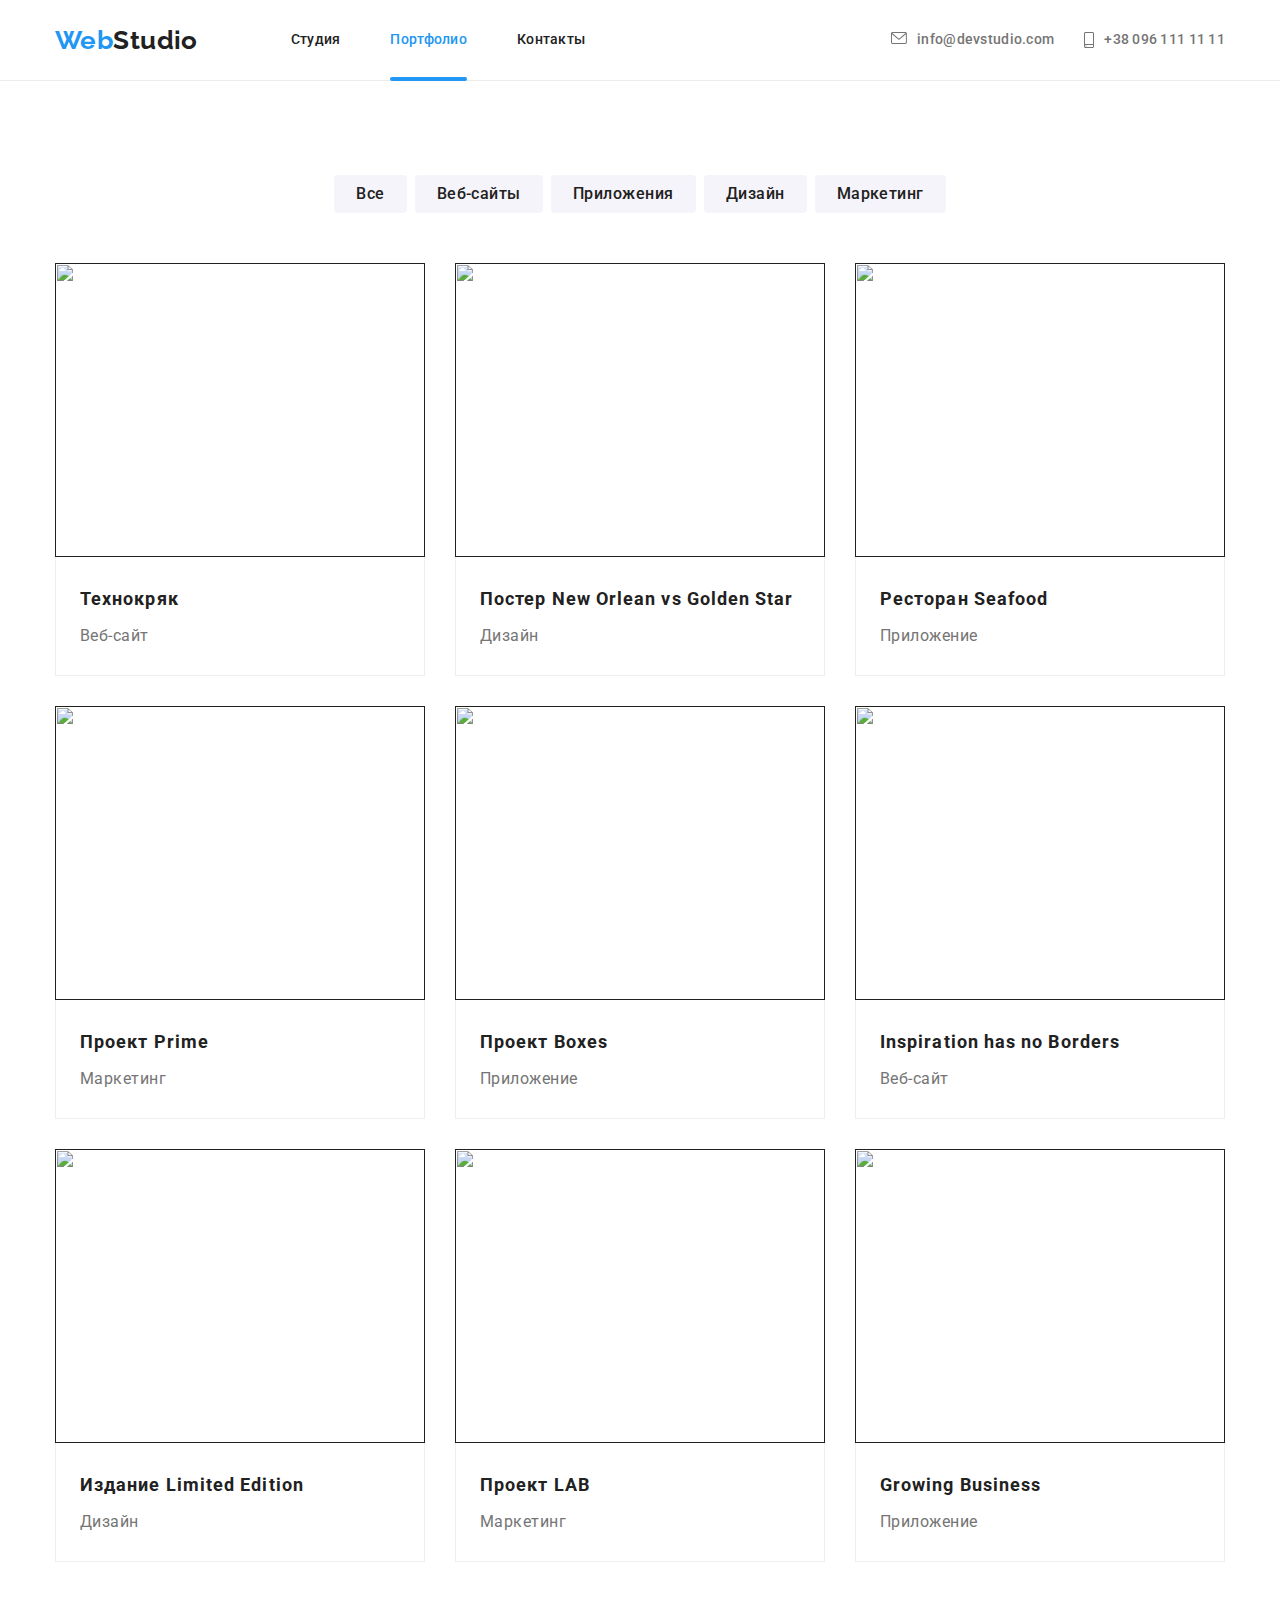
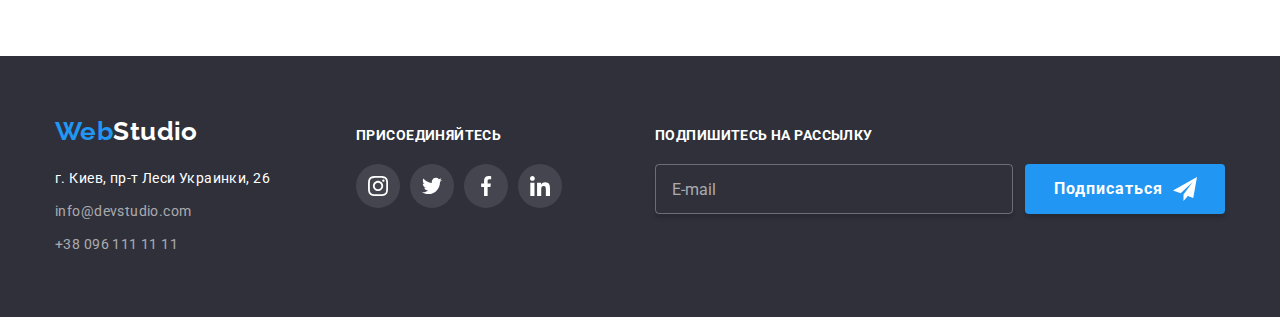
==== commit b36ccda6: "final" ====
--- a/portfolio.html
+++ b/portfolio.html
@@ -65,81 +65,162 @@
           </ul>
           <!-- Фактические примеры работ -->
           <ul class="cards list">
-            <li class="item">
-              <a class="card-link" href=""
-                ><img src="./images/imgportfolio-1.jpg" alt="" width="370" height="294" />
+            <li class="card item">
+              <a class="card-link" href="">
+                <div class="image-text-box">
+                  <img src="./images/imgportfolio-1.jpg" alt="" width="370" height="294" />
+                  <div class="text-box">
+                    <p class="explanation">
+                      Ресурс предлагает комплексные предложения с разным уровнем функционала и
+                      сервисов. Все это позволит посетителю получить исчерпывающие сведения <br />
+                      о компании или частном лице.
+                    </p>
+                  </div>
+                </div>
                 <div class="card-specification">
                   <h2 class="card-object">Технокряк</h2>
                   <p class="card-description">Веб-сайт</p>
                 </div>
               </a>
             </li>
-            <li class="item">
-              <a class="card-link" href=""
-                ><img src="./images/imgportfolio-2.jpg" alt="" width="370" height="294" />
+            <li class="card item">
+              <a class="card-link" href="">
+                <div class="image-text-box">
+                  <img src="./images/imgportfolio-2.jpg" alt="" width="370" height="294" />
+                  <div class="text-box">
+                    <p class="explanation">
+                      Ресурс предлагает комплексные предложения с разным уровнем функционала и
+                      сервисов. Все это позволит посетителю получить исчерпывающие сведения <br />
+                      о компании или частном лице.
+                    </p>
+                  </div>
+                </div>
                 <div class="card-specification">
                   <h2 class="card-object">Постер New Orlean vs Golden Star</h2>
                   <p class="card-description">Дизайн</p>
                 </div>
               </a>
             </li>
-            <li class="item">
-              <a class="card-link" href=""
-                ><img src="./images/imgportfolio-3.jpg" alt="" width="370" height="294" />
+            <li class="card item">
+              <a class="card-link" href="">
+                <div class="image-text-box">
+                  <img src="./images/imgportfolio-3.jpg" alt="" width="370" height="294" />
+                  <div class="text-box">
+                    <p class="explanation">
+                      Ресурс предлагает комплексные предложения с разным уровнем функционала и
+                      сервисов. Все это позволит посетителю получить исчерпывающие сведения <br />
+                      о компании или частном лице.
+                    </p>
+                  </div>
+                </div>
                 <div class="card-specification">
                   <h2 class="card-object">Ресторан Seafood</h2>
                   <p class="card-description">Приложение</p>
                 </div>
               </a>
             </li>
-            <li class="item">
-              <a class="card-link" href=""
-                ><img src="./images/imgportfolio-4.jpg" alt="" width="370" height="294" />
+            <li class="card item">
+              <a class="card-link" href="">
+                <div class="image-text-box">
+                  <img src="./images/imgportfolio-4.jpg" alt="" width="370" height="294" />
+                  <div class="text-box">
+                    <p class="explanation">
+                      Ресурс предлагает комплексные предложения с разным уровнем функционала и
+                      сервисов. Все это позволит посетителю получить исчерпывающие сведения <br />
+                      о компании или частном лице.
+                    </p>
+                  </div>
+                </div>
                 <div class="card-specification">
                   <h2 class="card-object">Проект Prime</h2>
                   <p class="card-description">Маркетинг</p>
                 </div>
               </a>
             </li>
-            <li class="item">
-              <a class="card-link" href=""
-                ><img src="./images/imgportfolio-5.jpg" alt="" width="370" height="294" />
+            <li class="card item">
+              <a class="card-link" href="">
+                <div class="image-text-box">
+                  <img src="./images/imgportfolio-5.jpg" alt="" width="370" height="294" />
+                  <div class="text-box">
+                    <p class="explanation">
+                      Ресурс предлагает комплексные предложения с разным уровнем функционала и
+                      сервисов. Все это позволит посетителю получить исчерпывающие сведения <br />
+                      о компании или частном лице.
+                    </p>
+                  </div>
+                </div>
                 <div class="card-specification">
                   <h2 class="card-object">Проект Boxes</h2>
                   <p class="card-description">Приложение</p>
                 </div>
               </a>
             </li>
-            <li class="item">
-              <a class="card-link" href=""
-                ><img src="./images/imgportfolio-6.jpg" alt="" width="370" height="294" />
+            <li class="card item">
+              <a class="card-link" href="">
+                <div class="image-text-box">
+                  <img src="./images/imgportfolio-6.jpg" alt="" width="370" height="294" />
+                  <div class="text-box">
+                    <p class="explanation">
+                      Ресурс предлагает комплексные предложения с разным уровнем функционала и
+                      сервисов. Все это позволит посетителю получить исчерпывающие сведения <br />
+                      о компании или частном лице.
+                    </p>
+                  </div>
+                </div>
                 <div class="card-specification">
                   <h2 class="card-object">Inspiration has no Borders</h2>
                   <p class="card-description">Веб-сайт</p>
                 </div>
               </a>
             </li>
-            <li class="item">
-              <a class="card-link" href=""
-                ><img src="./images/imgportfolio-7.jpg" alt="" width="370" height="294" />
+            <li class="card item">
+              <a class="card-link" href="">
+                <div class="image-text-box">
+                  <img src="./images/imgportfolio-7.jpg" alt="" width="370" height="294" />
+                  <div class="text-box">
+                    <p class="explanation">
+                      Ресурс предлагает комплексные предложения с разным уровнем функционала и
+                      сервисов. Все это позволит посетителю получить исчерпывающие сведения <br />
+                      о компании или частном лице.
+                    </p>
+                  </div>
+                </div>
                 <div class="card-specification">
                   <h2 class="card-object">Издание Limited Edition</h2>
                   <p class="card-description">Дизайн</p>
                 </div>
               </a>
             </li>
-            <li class="item">
-              <a class="card-link" href=""
-                ><img src="./images/imgportfolio-8.jpg" alt="" width="370" height="294" />
+            <li class="card item">
+              <a class="card-link" href="">
+                <div class="image-text-box">
+                  <img src="./images/imgportfolio-8.jpg" alt="" width="370" height="294" />
+                  <div class="text-box">
+                    <p class="explanation">
+                      Ресурс предлагает комплексные предложения с разным уровнем функционала и
+                      сервисов. Все это позволит посетителю получить исчерпывающие сведения <br />
+                      о компании или частном лице.
+                    </p>
+                  </div>
+                </div>
                 <div class="card-specification">
                   <h2 class="card-object">Проект LAB</h2>
                   <p class="card-description">Маркетинг</p>
                 </div>
               </a>
             </li>
-            <li class="item">
-              <a class="card-link" href=""
-                ><img src="./images/imgportfolio-9.jpg" alt="" width="370" height="294" />
+            <li class="card item">
+              <a class="card-link" href="">
+                <div class="image-text-box">
+                  <img src="./images/imgportfolio-9.jpg" alt="" width="370" height="294" />
+                  <div class="text-box">
+                    <p class="explanation">
+                      Ресурс предлагает комплексные предложения с разным уровнем функционала и
+                      сервисов. Все это позволит посетителю получить исчерпывающие сведения <br />
+                      о компании или частном лице.
+                    </p>
+                  </div>
+                </div>
                 <div class="card-specification">
                   <h2 class="card-object">Growing Business</h2>
                   <p class="card-description">Приложение</p>
@@ -178,7 +259,7 @@
         </div>
 
         <div class="join">
-          <h3 class="join-title">Присоединяйтесь</h3>
+          <h3 class="footer-titles">Присоединяйтесь</h3>
           <ul class="join-list list">
             <li class="join-item">
               <a class="join-link" href="">
@@ -210,6 +291,16 @@
             </li>
           </ul>
         </div>
+
+        <div class="subscribe">
+          <h3 class="footer-titles">Подпишитесь на рассылку</h3>
+          <form class="form-subscribe" autocomplete="off">
+            <label>
+              <input class="form-input" type="email" name="mail" placeholder="E-mail" />
+            </label>
+            <button class="button subscribe" type="submit">Подписаться</button>
+          </form>
+        </div>
       </div>
     </footer>
   </body>
--- a/css/styles.css
+++ b/css/styles.css
@@ -14,6 +14,8 @@
   --pr-text-color: #757575;
   --title-text-color: #212121;
   --accent-color: #2196f3;
+
+  --time-function: cubic-bezier(0.4, 0, 0.2, 1);
 }
 
 body {
@@ -27,6 +29,7 @@
 }
 
 /* UTILS */
+
 .list {
   list-style-type: none;
   padding: 0;
@@ -71,12 +74,14 @@
   overflow: hidden;
 }
 
-/* Шапка */
+/* ШАПКА */
+
 .head-border {
   border-bottom: 1px solid #ececec;
 }
 
-/* Лого */
+/* ЛОГО */
+
 .logo {
   color: var(--title-text-color);
   font-family: 'Raleway', sans-serif;
@@ -90,14 +95,16 @@
   color: var(--accent-color);
 }
 
-/* Навигация и контакты шапка */
+/* НАВИГАЦИЯ И КОНТАКТЫ ШАПКА */
+
 .navigation,
 .main-nav {
   display: flex;
   align-items: center;
 }
 
-/* Навигация */
+/* НАВИГАЦИЯ */
+
 .site-nav {
   display: flex;
   margin-left: 93px;
@@ -108,6 +115,8 @@
 }
 
 .site-nav .link {
+  position: relative;
+
   display: block;
   padding-top: 32px;
   padding-bottom: 32px;
@@ -118,6 +127,8 @@
   line-height: 1.14;
   letter-spacing: 0.02em;
   text-decoration: none;
+
+  transition: color 250ms var(--time-function);
 }
 
 .site-nav .link:hover,
@@ -129,18 +140,33 @@
   color: var(--accent-color);
 }
 
-/* Контакты шапка */
+.site-nav .link.current::after {
+  content: '';
+
+  position: absolute;
+  bottom: -1px;
+
+  display: block;
+  width: 100%;
+  height: 4px;
+  border-radius: 2px;
+
+  background-color: var(--accent-color);
+}
+
+/* КОНТАКТЫ ШАПКА */
+
 .cont-nav {
   display: flex;
   margin-left: auto;
 }
 
 .cont-nav .item:not(:last-child) {
-  margin-right: 50px;
+  margin-right: 30px;
 }
 
 .cont-nav .head-contact {
-  display: block;
+  display: flex;
 
   color: var(--pr-text-color);
   font-weight: 500;
@@ -148,6 +174,22 @@
   line-height: 1.14;
   letter-spacing: 0.02em;
   text-decoration: none;
+
+  transition: color 250ms var(--time-function);
+}
+
+.head-contact .mail-icon {
+  width: 16px;
+  height: 12px;
+  margin-right: 10px;
+  fill: currentColor;
+}
+
+.head-contact .phone-icon {
+  width: 10px;
+  height: 16px;
+  margin-right: 10px;
+  fill: currentColor;
 }
 
 .cont-nav .head-contact:hover,
@@ -156,14 +198,27 @@
 }
 
 /* ГЕРОЙ */
-.hero {
+
+.section-hero {
+  padding: 200px 0;
+  max-width: 1600px;
+  max-height: 600px;
+  margin-right: auto;
+  margin-left: auto;
+
+  text-align: center;
+
+  background-image: linear-gradient(rgba(47, 48, 58, 0.4), rgba(47, 48, 58, 0.4)),
+    url(../images/hero-bg.jpg);
   background-color: var(--footer-bg-color);
-
-  padding: 200px 0;
-  text-align: center;
+  background-repeat: no-repeat;
+  background-position: center;
 }
 
 .hero-title {
+  max-width: 696px;
+  margin-right: auto;
+  margin-left: auto;
   margin-bottom: 30px;
 
   color: var(--primary-bg-color);
@@ -175,12 +230,12 @@
 }
 
 /* КНОПКИ */
+
 .button {
   display: inline-block;
+  border: 0;
   border-radius: 4px;
 
-  color: var(--primary-bg-color);
-  background-color: var(--accent-color);
   font-weight: 700;
   font-size: 16px;
   line-height: 1.88;
@@ -192,17 +247,29 @@
 .button.hero {
   padding: 10px 32px;
   min-width: 200px;
+
+  color: var(--primary-bg-color);
+  background-color: var(--accent-color);
+  box-shadow: 0px 4px 4px rgba(0, 0, 0, 0.15);
+  transition: background-color 250ms var(--time-function);
+}
+
+.button.hero:hover,
+.button.hero:focus {
+  background-color: #188ce8;
 }
 
 /* СЕКЦИИ */
+
 .section {
   padding-top: 94px;
   padding-bottom: 94px;
 }
 
 .section-title {
+  margin-bottom: 50px;
+
   color: var(--title-text-color);
-
   font-weight: 700;
   font-size: 36px;
   line-height: 1.17;
@@ -210,7 +277,8 @@
   letter-spacing: 0.03em;
 }
 
-/* Features */
+/* ПРИИМУЩЕСТВА */
+
 .features-list {
   display: flex;
 }
@@ -222,6 +290,35 @@
 
 .features-list .item:last-child {
   margin-right: 0;
+}
+
+.features-list .item::before {
+  display: block;
+  content: '';
+  height: 120px;
+  border-radius: 4px;
+  margin-bottom: 30px;
+
+  background-size: 70px;
+  background-position: center;
+  background-repeat: no-repeat;
+  background-color: var(--secondary-bg-color);
+}
+
+.icon-satellite::before {
+  background-image: url(../images/satellite.svg);
+}
+
+.icon-clock::before {
+  background-image: url(../images/clock.svg);
+}
+
+.icon-diagram::before {
+  background-image: url(../images/diagram.svg);
+}
+
+.icon-astronaut::before {
+  background-image: url(../images/astronaut.svg);
 }
 
 .features-list .title {
@@ -235,35 +332,57 @@
   text-decoration: none;
 }
 
-/* Presentation */
+/* PRESENTATION */
+
 .section.presentation {
   padding-top: 0;
 }
 
-.section-title.work {
-  margin-bottom: 50px;
-}
-
 .work-list {
   display: flex;
 }
 
-.work-list .item {
+.work-list .work-item {
   width: 370px;
   margin-right: 30px;
 }
 
-.work-list .item:nth-child(3n) {
+.work-list .work-item:nth-child(3n) {
   margin-right: 0px;
 }
 
-/* Team */
+.work-item {
+  position: relative;
+  display: flex;
+}
+
+.item-description {
+  position: absolute;
+  bottom: 0;
+
+  display: flex;
+  justify-content: center;
+  align-items: center;
+  padding: 27px 15px 27px;
+  max-width: 100%;
+  min-width: 100%;
+  height: 70px;
+
+  background-color: rgba(47, 48, 58, 0.8);
+}
+
+.item-description .description-text {
+  font-weight: 700;
+  line-height: 1.14px;
+  text-align: center;
+  text-transform: uppercase;
+  color: var(--primary-bg-color);
+}
+
+/* TEAM */
+
 .section.team {
   background-color: var(--secondary-bg-color);
-}
-
-.section-title.team {
-  margin-bottom: 50px;
 }
 
 .team-list {
@@ -274,8 +393,11 @@
   width: calc((100% - 90px) / 4);
   margin-right: 30px;
 
-  /* background-color: #FFFFFF;
-    border-radius: 0 0 4px 4px; */
+  background-color: var(--primary-bg-color);
+  box-shadow: 0px 1px 3px rgba(0, 0, 0, 0.12), 0px 1px 1px rgba(0, 0, 0, 0.14),
+    0px 2px 1px rgba(0, 0, 0, 0.2);
+  border-bottom-right-radius: 4px;
+  border-bottom-left-radius: 4px;
 }
 
 .team-list .item:last-child {
@@ -294,10 +416,6 @@
 .team-list .team-description {
   padding-top: 30px;
   padding-bottom: 30px;
-  border-bottom-right-radius: 4px;
-  border-bottom-left-radius: 4px;
-
-  background-color: var(--primary-bg-color);
 }
 
 .team-list .title {
@@ -305,11 +423,94 @@
 }
 
 .team-list .position {
+  margin-bottom: 16px;
+
   font-weight: 400;
   color: var(--pr-text-color);
 }
 
-/* Футер */
+.team-social {
+  display: flex;
+  width: 206px;
+  margin-right: auto;
+  margin-left: auto;
+  align-items: center;
+}
+
+.team-social-links .team-link + .team-link {
+  margin-left: 10px;
+}
+
+.social-network {
+  display: flex;
+  width: 44px;
+  height: 44px;
+  padding: 12px;
+  border-radius: 50%;
+  justify-content: center;
+  align-items: center;
+
+  color: rgba(175, 177, 184, 1);
+  background-color: var(--primary-bg-color);
+  transition: background-color 250ms var(--time-function), color 250ms var(--time-function);
+}
+
+.social-network:hover,
+.social-network:focus {
+  color: var(--primary-bg-color);
+  background-color: var(--accent-color);
+}
+
+.social-network-icon {
+  fill: currentColor;
+}
+
+/* CLIENTS */
+
+.client-list {
+  display: flex;
+}
+
+.client {
+  width: calc((100% - 150px) / 6);
+  margin-right: 30px;
+}
+
+.client:last-child {
+  margin-right: 0;
+}
+
+.client-link {
+  display: flex;
+  height: 92px;
+  justify-content: center;
+  align-items: center;
+
+  color: #afb1b8;
+  border: 1px solid #afb1b8;
+  border-radius: 4px;
+  transition: color 250ms var(--time-function), border 250ms var(--time-function);
+}
+
+.client-link:hover,
+.client-link:focus {
+  color: var(--accent-color);
+  border: 1px solid var(--accent-color);
+}
+
+.client-icon {
+  padding: 0;
+  margin: 0;
+  fill: currentColor;
+}
+
+/* ФУТЕР И КОНТАКТЫ */
+
+.footer .container {
+  display: flex;
+  align-items: baseline;
+}
+
 .footer {
   padding-top: 60px;
   padding-bottom: 60px;
@@ -331,6 +532,7 @@
 }
 
 .footer-contact .item {
+  min-width: 231px;
   margin-bottom: 9px;
 }
 
@@ -346,6 +548,8 @@
   line-height: 1.71;
   letter-spacing: 0.03em;
   text-decoration: none;
+
+  transition: color 250ms var(--time-function);
 }
 
 .footer-location {
@@ -362,7 +566,135 @@
   color: var(--accent-color);
 }
 
-/* Портфолио фильтр */
+.footer-titles {
+  margin-bottom: 20px;
+
+  font-weight: 700;
+  font-size: 14px;
+  line-height: 1.14;
+  letter-spacing: 0.03em;
+  text-transform: uppercase;
+}
+
+/* ФУТЕР ПРИСОЕДИНЯЙТЕСЬ */
+
+.join {
+  margin-left: 70px;
+}
+
+.join-list {
+  display: flex;
+  padding: 0;
+  margin: 0;
+}
+
+.join-item + .join-item {
+  margin-left: 10px;
+}
+
+.join-link {
+  display: flex;
+  width: 44px;
+  height: 44px;
+  padding: 0;
+  border: 0;
+  border-radius: 50%;
+  justify-content: center;
+  align-items: center;
+
+  fill: var(--primary-bg-color);
+  background-color: rgba(255, 255, 255, 0.1);
+  background-position: center;
+  transition: background-color 250ms var(--time-function);
+}
+
+.join-icon {
+  margin: 0;
+  padding: 0;
+}
+
+.join-link:hover,
+.join-link:focus {
+  background-color: var(--accent-color);
+}
+
+/* ФУТЕР ПОДПИСКА */
+
+.subscribe {
+  margin-left: 93px;
+}
+
+.form-subscribe {
+  display: flex;
+  width: 570px;
+}
+
+.form-field {
+  display: block;
+}
+
+.form-input {
+  display: block;
+  margin: 0;
+  padding: 15px 16px;
+  width: 358px;
+  height: 50px;
+  border-radius: 4px;
+
+  font-size: 16px;
+  line-height: 1.25;
+
+  color: var(--primary-bg-color);
+  background-color: transparent;
+  border: 1px solid;
+  border-color: rgba(255, 255, 255, 0.3);
+  box-shadow: 0px 4px 4px 0px rgba(0, 0, 0, 0.15);
+  transition: border-color 250ms var(--time-function);
+}
+
+.form-input::placeholder {
+  font-size: 16px;
+  line-height: 1.25;
+
+  color: rgba(255, 255, 255, 0.6);
+}
+
+.form-input:hover,
+.form-input:focus {
+  border-color: var(--accent-color);
+}
+
+.button.subscribe {
+  display: inline-flex;
+  align-items: center;
+  margin-left: 12px;
+  padding: 10px 28px 10px 29px;
+
+  color: var(--primary-bg-color);
+  background-color: var(--accent-color);
+  box-shadow: 0px 4px 4px rgba(0, 0, 0, 0.15);
+  transition: background-color 250ms var(--time-function);
+}
+
+.button.subscribe::after {
+  content: '';
+
+  width: 24px;
+  height: 24px;
+  margin-left: 10px;
+
+  background-image: url('../images/subscribe.svg');
+  background-repeat: no-repeat;
+  background-size: contain;
+}
+
+.button.subscribe:hover,
+.button.subscribe:focus {
+  background-color: #188ce8;
+}
+
+/* ПОРТФОЛИО ФИЛЬТР */
+
 .filter {
   display: flex;
   justify-content: center;
@@ -371,15 +703,16 @@
 .button.portfolio {
   display: inline-block;
   padding: 6px 22px;
-
-  color: var(--title-text-color);
-  background-color: var(--secondary-bg-color);
 
   font-weight: 500;
   font-size: 16px;
   line-height: 1.62;
   letter-spacing: 0.03em;
 
+  color: var(--title-text-color);
+  background-color: var(--secondary-bg-color);
+  transition: color 250ms var(--time-function), background-color 250ms var(--time-function),
+    box-shadow 250ms var(--time-function);
   cursor: pointer;
 }
 
@@ -396,9 +729,12 @@
 .button.portfolio:focus {
   color: var(--primary-bg-color);
   background-color: var(--accent-color);
-}
-
-/* Портфолио карточки */
+
+  box-shadow: 0px 2px 2px 0px rgba(0, 0, 0, 0.12), 0px 1px 2px 0px rgba(0, 0, 0, 0.08),
+    0px 3px 1px 0px rgba(0, 0, 0, 0.1);
+}
+
+/* ПОРТФОЛИО КАРТОЧКИ */
 .cards {
   display: flex;
   flex-wrap: wrap;
@@ -408,6 +744,8 @@
   width: calc((100% - 60px) / 3);
   margin-right: 30px;
   margin-bottom: 30px;
+
+  transition: box-shadow 250ms var(--time-function);
 }
 
 .cards .item:nth-child(3n) {
@@ -446,3 +784,292 @@
   line-height: 1.88;
   letter-spacing: 0.03em;
 }
+
+.cards .item:hover {
+  box-shadow: 0px 1px 1px rgba(0, 0, 0, 0.16), 0px 4px 4px rgba(0, 0, 0, 0.06),
+    1px 4px 6px rgba(0, 0, 0, 0.12);
+}
+
+/* ОВЕРЛЕЙ КАРТОЧКИ */
+
+.image-text-box {
+  position: relative;
+  overflow: hidden;
+}
+
+.card.item .text-box {
+  position: absolute;
+  top: 0;
+  left: 0;
+
+  display: flex;
+  align-items: center;
+  width: 100%;
+  height: 100%;
+  padding: 24px;
+
+  background-color: rgba(33, 150, 243, 0.9);
+  transform: translateY(100%);
+  transition: transform 250ms var(--time-function), opacity 250ms var(--time-function);
+}
+
+.card-link:hover .text-box,
+.card-link:focus .text-box {
+  transform: translateY(0);
+}
+
+.text-box .explanation {
+  min-width: 322px;
+
+  font-size: 18px;
+  line-height: 1.56;
+
+  color: var(--primary-bg-color);
+}
+
+/* МОДАЛ */
+
+.backdrop {
+  position: fixed;
+  top: 0;
+  left: 0;
+
+  width: 100%;
+  height: 100%;
+
+  opacity: 1;
+  background-color: rgba(0, 0, 0, 0.2);
+  transition: opacity 250ms var(--time-function), visibility 250ms var(--time-function);
+}
+
+.backdrop.is-hidden {
+  visibility: hidden;
+  opacity: 0;
+  pointer-events: none;
+}
+
+.backdrop.is-hidden .modal {
+  transform: translate(-50%, -50%) scale(1.1);
+}
+
+.modal {
+  position: absolute;
+  top: 50%;
+  left: 50%;
+
+  width: 528px;
+  height: 581px;
+  border-radius: 4px;
+
+  background-color: var(--primary-bg-color);
+  box-shadow: 0px 2px 1px 0px rgba(0, 0, 0, 0.2), 0px 1px 1px 0px rgba(0, 0, 0, 0.14),
+    0px 1px 3px 0px rgba(0, 0, 0, 0.12);
+  transform: translate(-50%, -50%) scale(1);
+  transition: transform 250ms var(--time-function);
+}
+
+.close-modal {
+  position: absolute;
+  top: 8px;
+  right: 8px;
+
+  display: flex;
+  justify-content: center;
+  align-items: center;
+  width: 30px;
+  height: 30px;
+  border-radius: 50%;
+
+  fill: #000000;
+  border: 1px solid rgba(0, 0, 0, 0.1);
+  background-color: var(--primary-bg-color);
+  transition: fill 250ms var(--time-function);
+  cursor: pointer;
+}
+
+.close-icon {
+  margin: 0;
+  padding: 0;
+  border: 0;
+}
+.close-modal:hover,
+.close-modal:focus {
+  fill: var(--accent-color);
+}
+
+/* МОДАЛ ФОРМА */
+
+.form-modal {
+  padding: 40px;
+}
+
+.modal-title {
+  display: block;
+  padding-bottom: 12px;
+
+  font-weight: 700;
+  font-size: 20px;
+  line-height: 1.15;
+  text-align: center;
+
+  color: var(--title-text-color);
+}
+
+.form-field-modal {
+  position: relative;
+
+  display: flex;
+  flex-direction: column;
+  margin-bottom: 10px;
+}
+
+.input-modal {
+  margin: 0;
+  padding: 11px 12px 12px 42px;
+  width: 100%;
+  height: 40px;
+
+  font-size: 16px;
+  line-height: 1.25;
+
+  color: var(--title-text-color);
+  background-color: transparent;
+  border: 1px solid;
+  border-radius: 4px;
+  border-color: rgba(33, 33, 33, 0.2);
+  cursor: pointer;
+  transition: border-color 250ms var(--time-function);
+}
+
+.input-modal:hover,
+.input-modalt:focus {
+  border-color: var(--accent-color);
+}
+
+.label-modal {
+  margin-bottom: 4px;
+  font-size: 12px;
+  line-height: 1.17;
+  letter-spacing: 0.01em;
+}
+
+.icon-modal {
+  position: absolute;
+  left: 12px;
+  bottom: 11px;
+
+  fill: var(--title-text-color);
+  transition: fill 250ms var(--time-function);
+}
+
+.input-modal:hover + .icon-modal,
+.input-modal:focus + .icon-modal {
+  fill: var(--accent-color);
+}
+
+.form-field-modal.comment {
+  margin-bottom: 20px;
+}
+
+.comment-modal {
+  height: 120px;
+  overflow: scroll;
+  padding: 12px 16px;
+
+  font-size: 16px;
+  line-height: 1.25;
+  color: var(--title-text-color);
+
+  resize: none;
+  border-radius: 4px;
+  border: 1px solid;
+  border-color: rgba(33, 33, 33, 0.2);
+  cursor: pointer;
+  transition: border-color 250ms var(--time-function);
+}
+
+.comment-modal::placeholder {
+  font-size: 12px;
+  line-height: 1.33;
+  letter-spacing: 0.01em;
+
+  color: rgba(117, 117, 117, 0.5);
+  transition: border-color 250ms var(--time-function);
+}
+
+.comment-modal:hover,
+.comment-modal:focus {
+  border-color: var(--accent-color);
+}
+
+.checkbox {
+  margin-bottom: 30px;
+}
+
+.lable-policy {
+  position: relative;
+  display: flex;
+
+  align-items: center;
+  justify-content: center;
+  cursor: pointer;
+}
+
+.input-checkbox {
+  appearance: none;
+  position: absolute;
+}
+
+.input-checkbox:checked + .checkbox-area {
+  border-color: transparent;
+  background-color: var(--accent-color);
+}
+
+.checkbox-area {
+  position: relative;
+  display: inline-block;
+
+  width: 16px;
+  height: 15px;
+  border: 2px solid var(--title-text-color);
+
+  border-radius: 2px;
+}
+
+.icon-checkbox {
+  position: absolute;
+  top: -2px;
+  left: -2px;
+
+  width: 16px;
+  height: 15px;
+}
+
+.text-checkbox {
+  margin-left: 8px;
+}
+
+.policy-link {
+  padding-left: 5px;
+
+  color: var(--accent-color);
+  cursor: pointer;
+}
+
+.button.submit-modal {
+  display: flex;
+  margin-right: auto;
+  margin-left: auto;
+  padding: 10px 55px;
+  min-width: 200px;
+
+  color: var(--primary-bg-color);
+  background-color: var(--accent-color);
+  box-shadow: 0px 4px 4px rgba(0, 0, 0, 0.15);
+  transition: background-color 250ms var(--time-function);
+}
+
+.button.submit-modal:hover,
+.button.submit-modal:focus {
+  background-color: #188ce8;
+}
